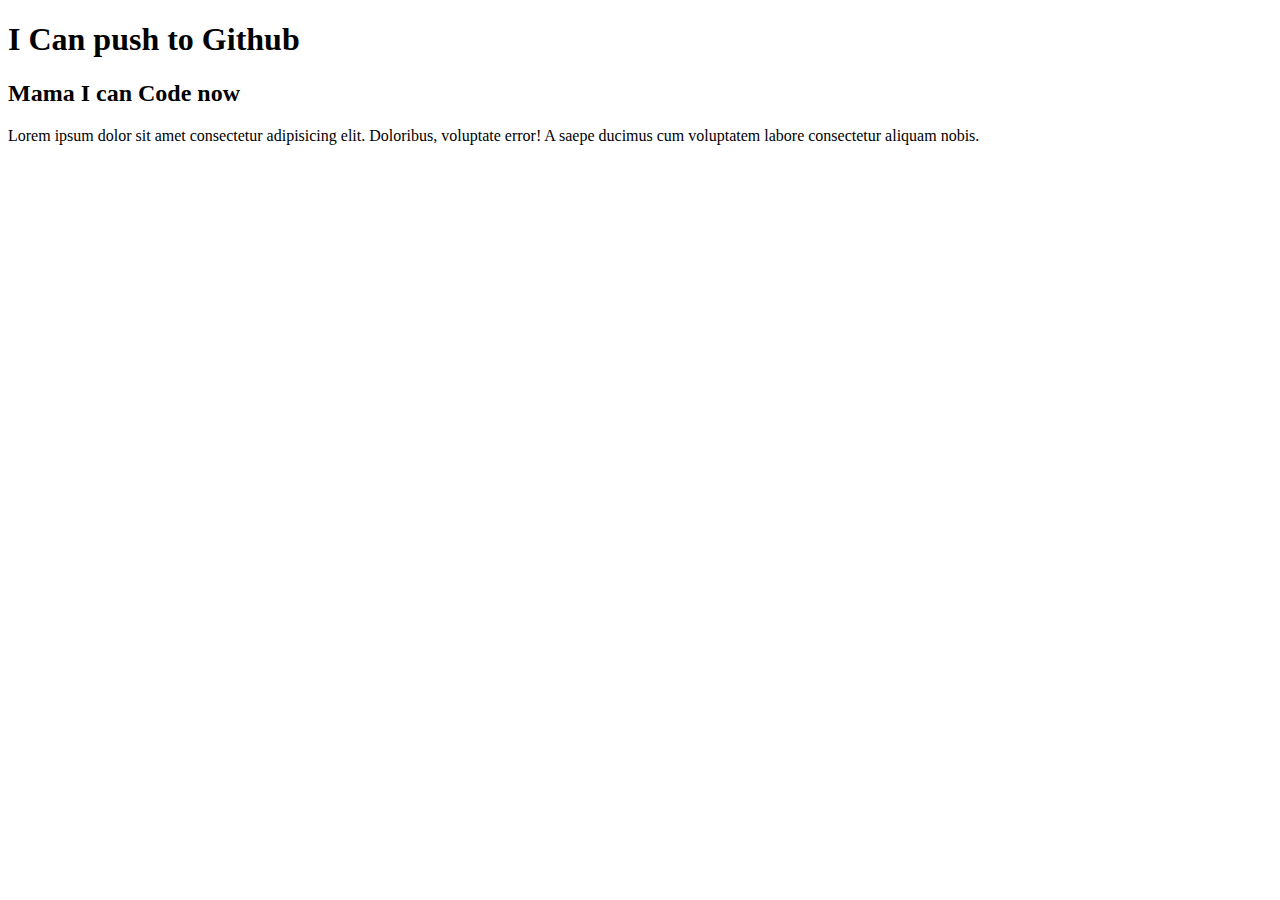
==== index.html @ 7386c1c9 "added header" ====
<!DOCTYPE html>
<html lang="en">

<head>
    <meta charset="UTF-8">
    <meta http-equiv="X-UA-Compatible" content="IE=edge">
    <meta name="viewport" content="width=device-width, initial-scale=1.0">
    <title>My Second Ripo Github Code</title>
</head>

<body>

    <h1>I Can push to Github</h1>
    <h2>Mama I can Code now</h2>
    <p>Lorem ipsum dolor sit amet consectetur adipisicing elit. Doloribus, voluptate error! A saepe ducimus cum
        voluptatem labore consectetur aliquam nobis.</p>

</body>

</html>
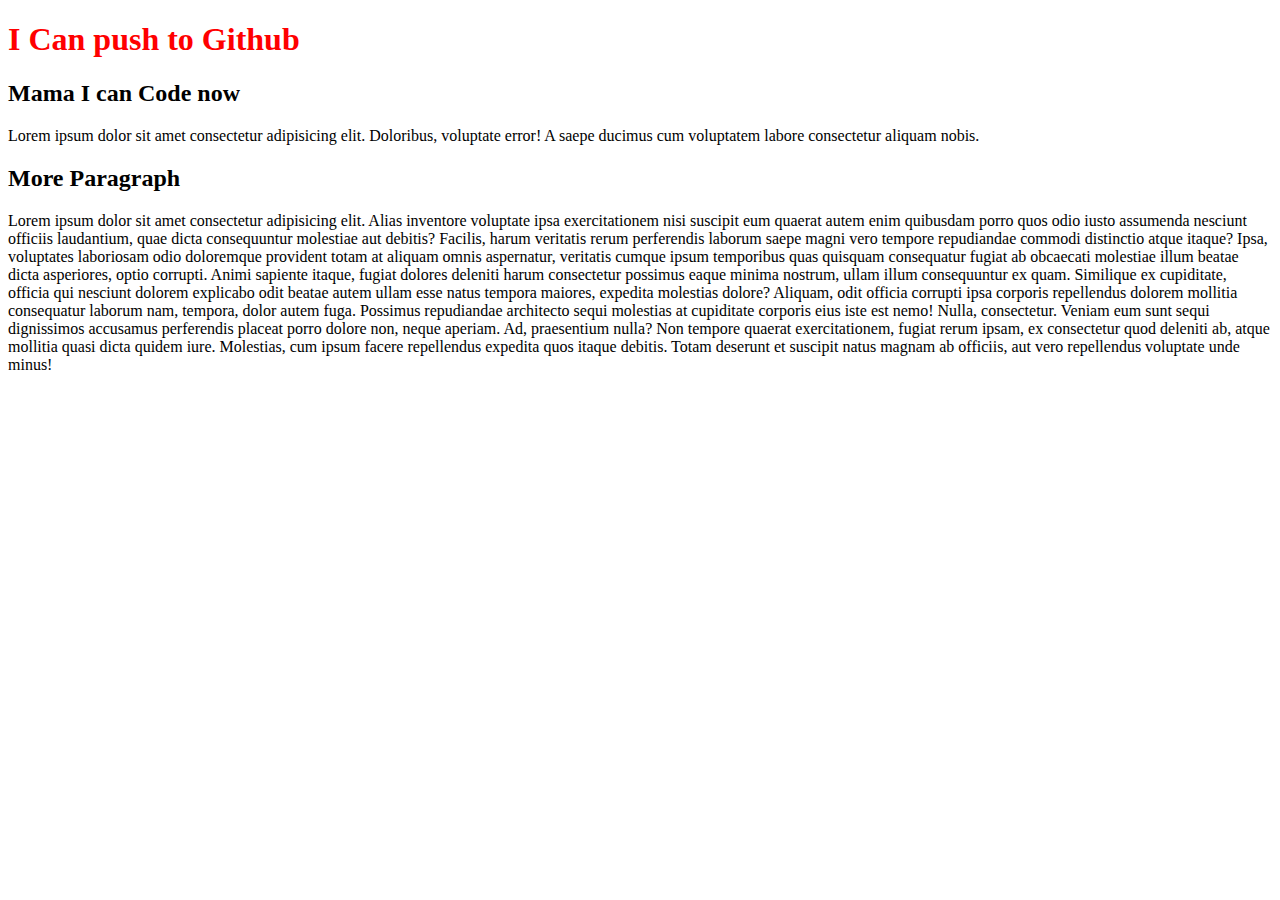
==== commit 06bb4533: "style added" ====
--- a/index.html
+++ b/index.html
@@ -6,6 +6,7 @@
     <meta http-equiv="X-UA-Compatible" content="IE=edge">
     <meta name="viewport" content="width=device-width, initial-scale=1.0">
     <title>My Second Ripo Github Code</title>
+    <link rel="stylesheet" href="style.css">
 </head>
 
 <body>
@@ -15,6 +16,23 @@
     <p>Lorem ipsum dolor sit amet consectetur adipisicing elit. Doloribus, voluptate error! A saepe ducimus cum
         voluptatem labore consectetur aliquam nobis.</p>
 
+    <h2>More Paragraph</h2>
+    <p>Lorem ipsum dolor sit amet consectetur adipisicing elit. Alias inventore voluptate ipsa exercitationem nisi
+        suscipit eum quaerat autem enim quibusdam porro quos odio iusto assumenda nesciunt officiis laudantium, quae
+        dicta consequuntur molestiae aut debitis? Facilis, harum veritatis rerum perferendis laborum saepe magni vero
+        tempore repudiandae commodi distinctio atque itaque? Ipsa, voluptates laboriosam odio doloremque provident totam
+        at aliquam omnis aspernatur, veritatis cumque ipsum temporibus quas quisquam consequatur fugiat ab obcaecati
+        molestiae illum beatae dicta asperiores, optio corrupti. Animi sapiente itaque, fugiat dolores deleniti harum
+        consectetur possimus eaque minima nostrum, ullam illum consequuntur ex quam. Similique ex cupiditate, officia
+        qui nesciunt dolorem explicabo odit beatae autem ullam esse natus tempora maiores, expedita molestias dolore?
+        Aliquam, odit officia corrupti ipsa corporis repellendus dolorem mollitia consequatur laborum nam, tempora,
+        dolor autem fuga. Possimus repudiandae architecto sequi molestias at cupiditate corporis eius iste est nemo!
+        Nulla, consectetur. Veniam eum sunt sequi dignissimos accusamus perferendis placeat porro dolore non, neque
+        aperiam. Ad, praesentium nulla? Non tempore quaerat exercitationem, fugiat rerum ipsam, ex consectetur quod
+        deleniti ab, atque mollitia quasi dicta quidem iure. Molestias, cum ipsum facere repellendus expedita quos
+        itaque debitis. Totam deserunt et suscipit natus magnam ab officiis, aut vero repellendus voluptate unde minus!
+    </p>
+
 </body>
 
 </html>--- a/style.css
+++ b/style.css
@@ -0,0 +1,3 @@
+h1{
+    color: red;
+}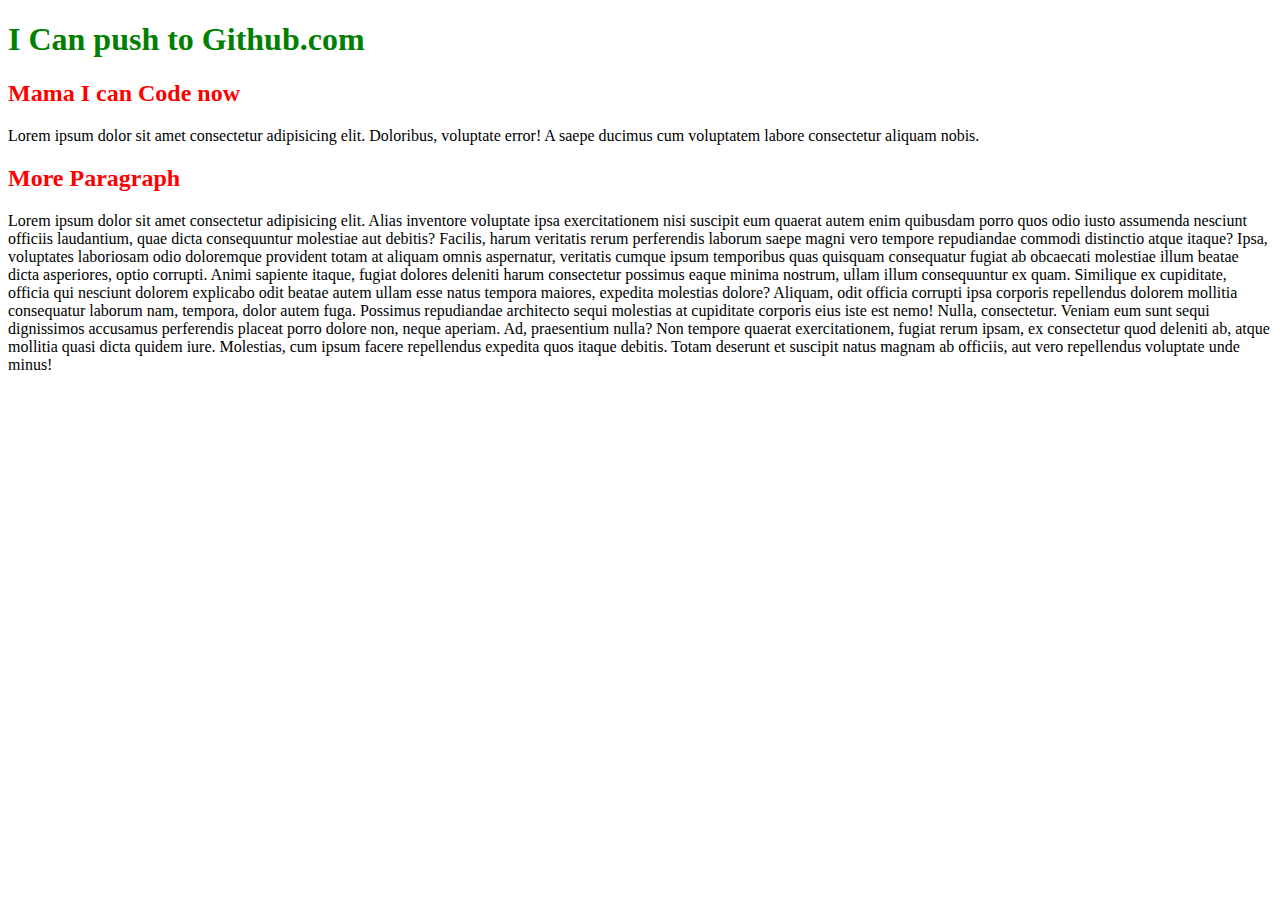
==== commit 38d7a2a4: "some changed" ====
--- a/index.html
+++ b/index.html
@@ -11,26 +11,18 @@
 
 <body>
 
-    <h1>I Can push to Github</h1>
+    <h1>I Can push to Github.com</h1>
     <h2>Mama I can Code now</h2>
-    <p>Lorem ipsum dolor sit amet consectetur adipisicing elit. Doloribus, voluptate error! A saepe ducimus cum
-        voluptatem labore consectetur aliquam nobis.</p>
+    <p>Lorem ipsum dolor sit amet consectetur adipisicing elit. Doloribus, voluptate error! A saepe ducimus cum voluptatem labore consectetur aliquam nobis.</p>
 
     <h2>More Paragraph</h2>
-    <p>Lorem ipsum dolor sit amet consectetur adipisicing elit. Alias inventore voluptate ipsa exercitationem nisi
-        suscipit eum quaerat autem enim quibusdam porro quos odio iusto assumenda nesciunt officiis laudantium, quae
-        dicta consequuntur molestiae aut debitis? Facilis, harum veritatis rerum perferendis laborum saepe magni vero
-        tempore repudiandae commodi distinctio atque itaque? Ipsa, voluptates laboriosam odio doloremque provident totam
-        at aliquam omnis aspernatur, veritatis cumque ipsum temporibus quas quisquam consequatur fugiat ab obcaecati
-        molestiae illum beatae dicta asperiores, optio corrupti. Animi sapiente itaque, fugiat dolores deleniti harum
-        consectetur possimus eaque minima nostrum, ullam illum consequuntur ex quam. Similique ex cupiditate, officia
-        qui nesciunt dolorem explicabo odit beatae autem ullam esse natus tempora maiores, expedita molestias dolore?
-        Aliquam, odit officia corrupti ipsa corporis repellendus dolorem mollitia consequatur laborum nam, tempora,
-        dolor autem fuga. Possimus repudiandae architecto sequi molestias at cupiditate corporis eius iste est nemo!
-        Nulla, consectetur. Veniam eum sunt sequi dignissimos accusamus perferendis placeat porro dolore non, neque
-        aperiam. Ad, praesentium nulla? Non tempore quaerat exercitationem, fugiat rerum ipsam, ex consectetur quod
-        deleniti ab, atque mollitia quasi dicta quidem iure. Molestias, cum ipsum facere repellendus expedita quos
-        itaque debitis. Totam deserunt et suscipit natus magnam ab officiis, aut vero repellendus voluptate unde minus!
+    <p>Lorem ipsum dolor sit amet consectetur adipisicing elit. Alias inventore voluptate ipsa exercitationem nisi suscipit eum quaerat autem enim quibusdam porro quos odio iusto assumenda nesciunt officiis laudantium, quae dicta consequuntur molestiae aut
+        debitis? Facilis, harum veritatis rerum perferendis laborum saepe magni vero tempore repudiandae commodi distinctio atque itaque? Ipsa, voluptates laboriosam odio doloremque provident totam at aliquam omnis aspernatur, veritatis cumque ipsum temporibus
+        quas quisquam consequatur fugiat ab obcaecati molestiae illum beatae dicta asperiores, optio corrupti. Animi sapiente itaque, fugiat dolores deleniti harum consectetur possimus eaque minima nostrum, ullam illum consequuntur ex quam. Similique
+        ex cupiditate, officia qui nesciunt dolorem explicabo odit beatae autem ullam esse natus tempora maiores, expedita molestias dolore? Aliquam, odit officia corrupti ipsa corporis repellendus dolorem mollitia consequatur laborum nam, tempora, dolor
+        autem fuga. Possimus repudiandae architecto sequi molestias at cupiditate corporis eius iste est nemo! Nulla, consectetur. Veniam eum sunt sequi dignissimos accusamus perferendis placeat porro dolore non, neque aperiam. Ad, praesentium nulla?
+        Non tempore quaerat exercitationem, fugiat rerum ipsam, ex consectetur quod deleniti ab, atque mollitia quasi dicta quidem iure. Molestias, cum ipsum facere repellendus expedita quos itaque debitis. Totam deserunt et suscipit natus magnam ab officiis,
+        aut vero repellendus voluptate unde minus!
     </p>
 
 </body>
--- a/style.css
+++ b/style.css
@@ -1,3 +1,7 @@
-h1{
+h1 {
+    color: green;
+}
+
+h2 {
     color: red;
 }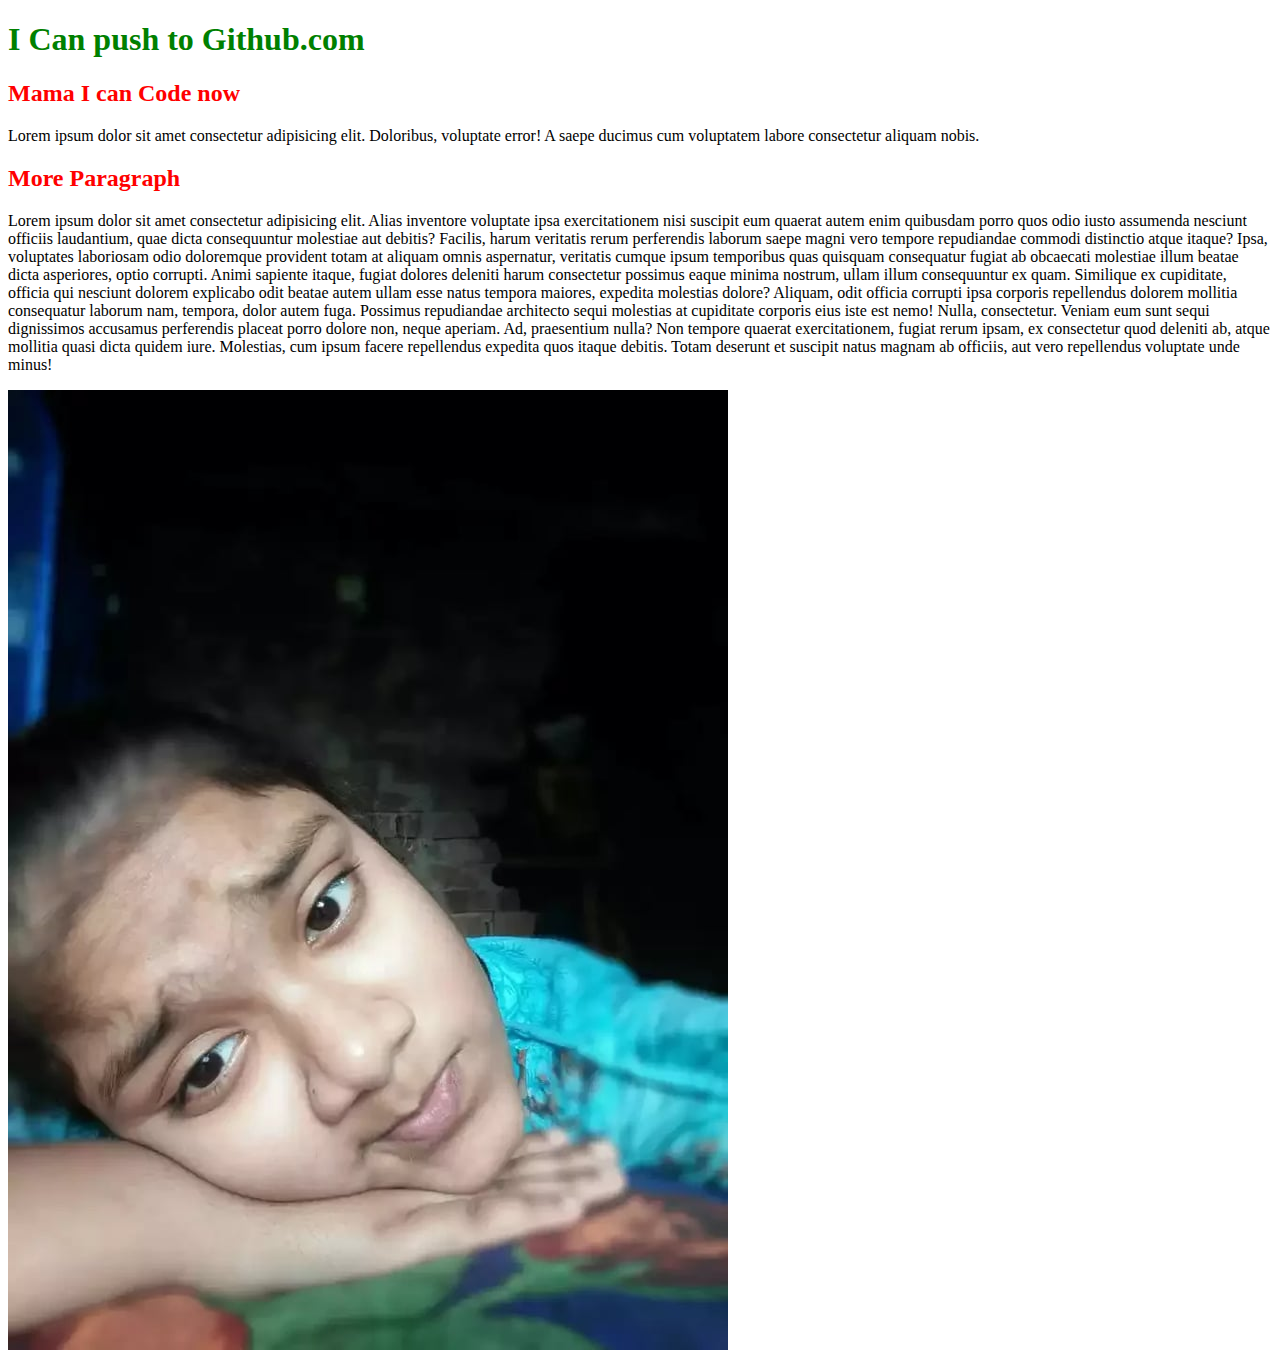
==== commit ce44386d: "added img" ====
--- a/index.html
+++ b/index.html
@@ -25,6 +25,8 @@
         aut vero repellendus voluptate unde minus!
     </p>
 
+    <img src="kali.jpg" alt="Image">
+
 </body>
 
 </html>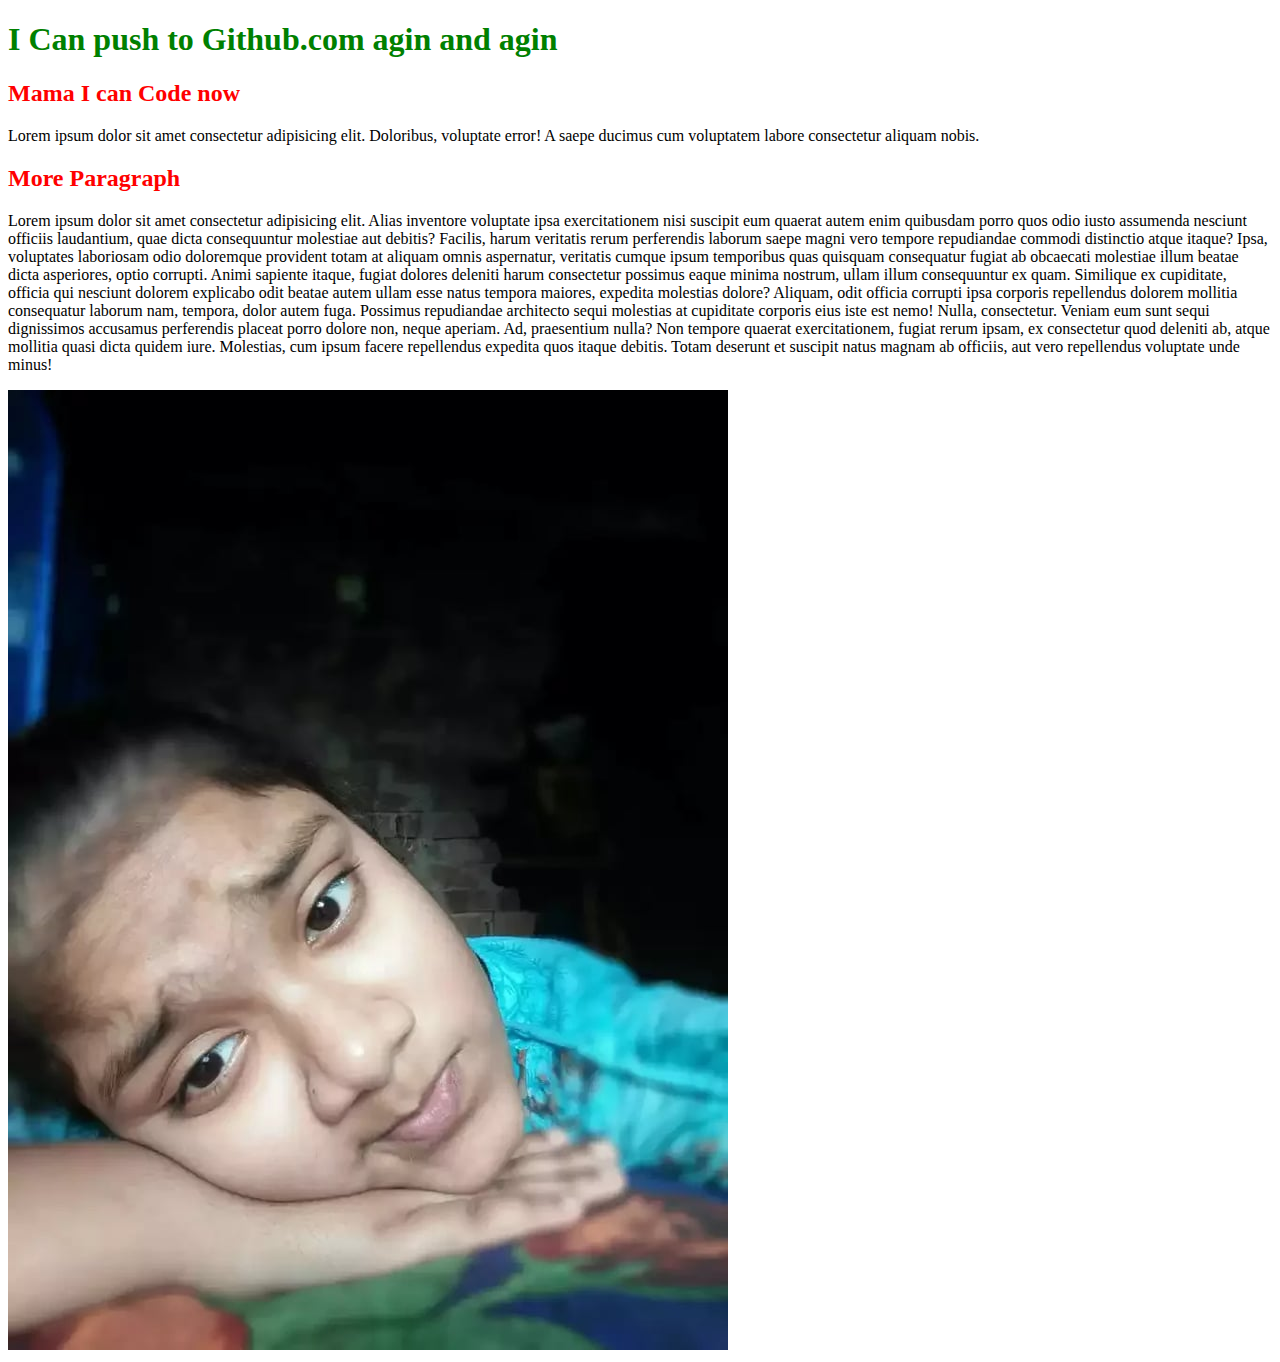
==== commit 5a47c4f2: "some change" ====
--- a/index.html
+++ b/index.html
@@ -11,7 +11,7 @@
 
 <body>
 
-    <h1>I Can push to Github.com</h1>
+    <h1>I Can push to Github.com agin and agin</h1>
     <h2>Mama I can Code now</h2>
     <p>Lorem ipsum dolor sit amet consectetur adipisicing elit. Doloribus, voluptate error! A saepe ducimus cum voluptatem labore consectetur aliquam nobis.</p>
 
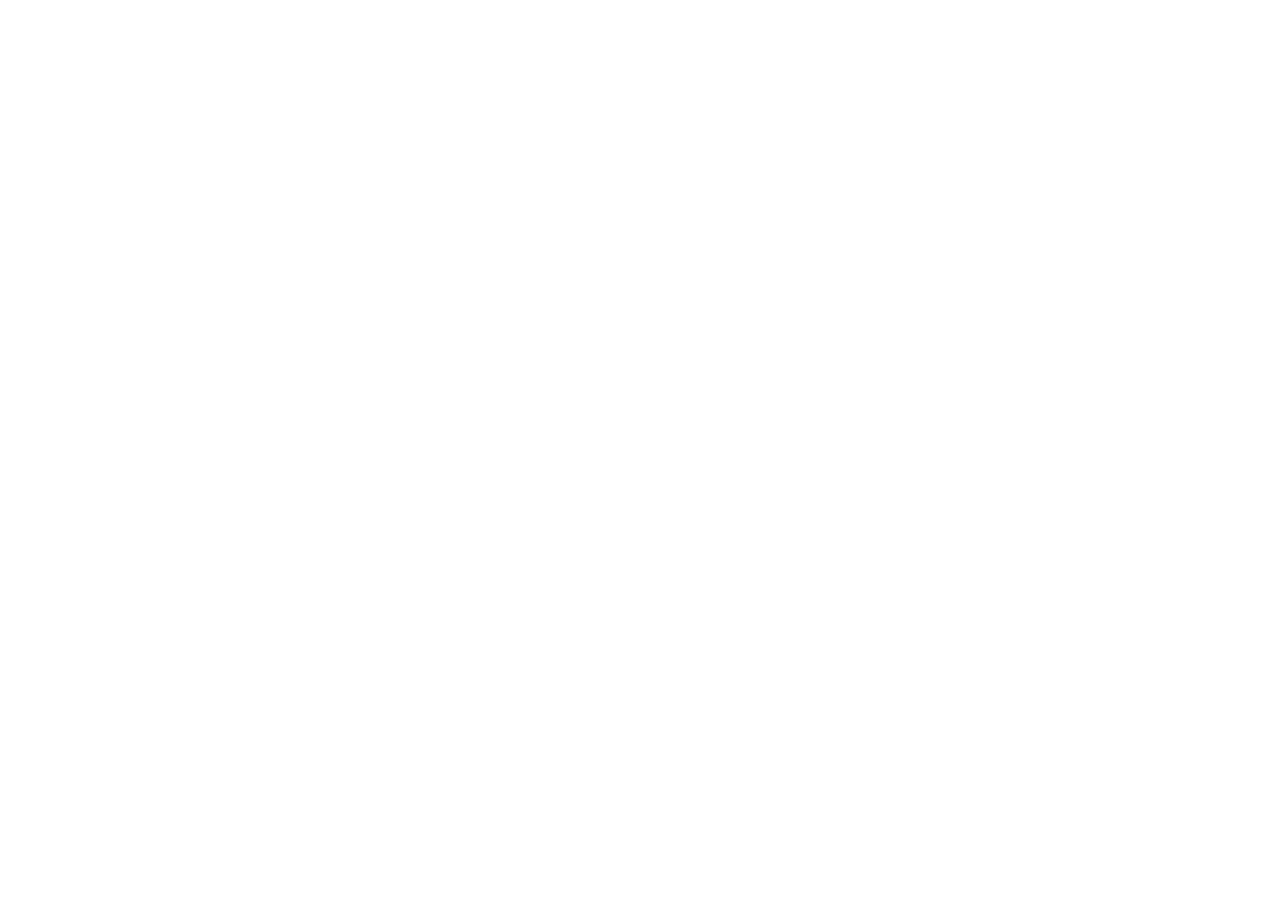
==== commit 0672f88d: "commit" ====
--- a/index.html
+++ b/index.html
@@ -11,21 +11,9 @@
 
 <body>
 
-    <h1>I Can push to Github.com agin and agin</h1>
-    <h2>Mama I can Code now</h2>
-    <p>Lorem ipsum dolor sit amet consectetur adipisicing elit. Doloribus, voluptate error! A saepe ducimus cum voluptatem labore consectetur aliquam nobis.</p>
 
-    <h2>More Paragraph</h2>
-    <p>Lorem ipsum dolor sit amet consectetur adipisicing elit. Alias inventore voluptate ipsa exercitationem nisi suscipit eum quaerat autem enim quibusdam porro quos odio iusto assumenda nesciunt officiis laudantium, quae dicta consequuntur molestiae aut
-        debitis? Facilis, harum veritatis rerum perferendis laborum saepe magni vero tempore repudiandae commodi distinctio atque itaque? Ipsa, voluptates laboriosam odio doloremque provident totam at aliquam omnis aspernatur, veritatis cumque ipsum temporibus
-        quas quisquam consequatur fugiat ab obcaecati molestiae illum beatae dicta asperiores, optio corrupti. Animi sapiente itaque, fugiat dolores deleniti harum consectetur possimus eaque minima nostrum, ullam illum consequuntur ex quam. Similique
-        ex cupiditate, officia qui nesciunt dolorem explicabo odit beatae autem ullam esse natus tempora maiores, expedita molestias dolore? Aliquam, odit officia corrupti ipsa corporis repellendus dolorem mollitia consequatur laborum nam, tempora, dolor
-        autem fuga. Possimus repudiandae architecto sequi molestias at cupiditate corporis eius iste est nemo! Nulla, consectetur. Veniam eum sunt sequi dignissimos accusamus perferendis placeat porro dolore non, neque aperiam. Ad, praesentium nulla?
-        Non tempore quaerat exercitationem, fugiat rerum ipsam, ex consectetur quod deleniti ab, atque mollitia quasi dicta quidem iure. Molestias, cum ipsum facere repellendus expedita quos itaque debitis. Totam deserunt et suscipit natus magnam ab officiis,
-        aut vero repellendus voluptate unde minus!
-    </p>
+    
 
-    <img src="kali.jpg" alt="Image">
 
 </body>
 
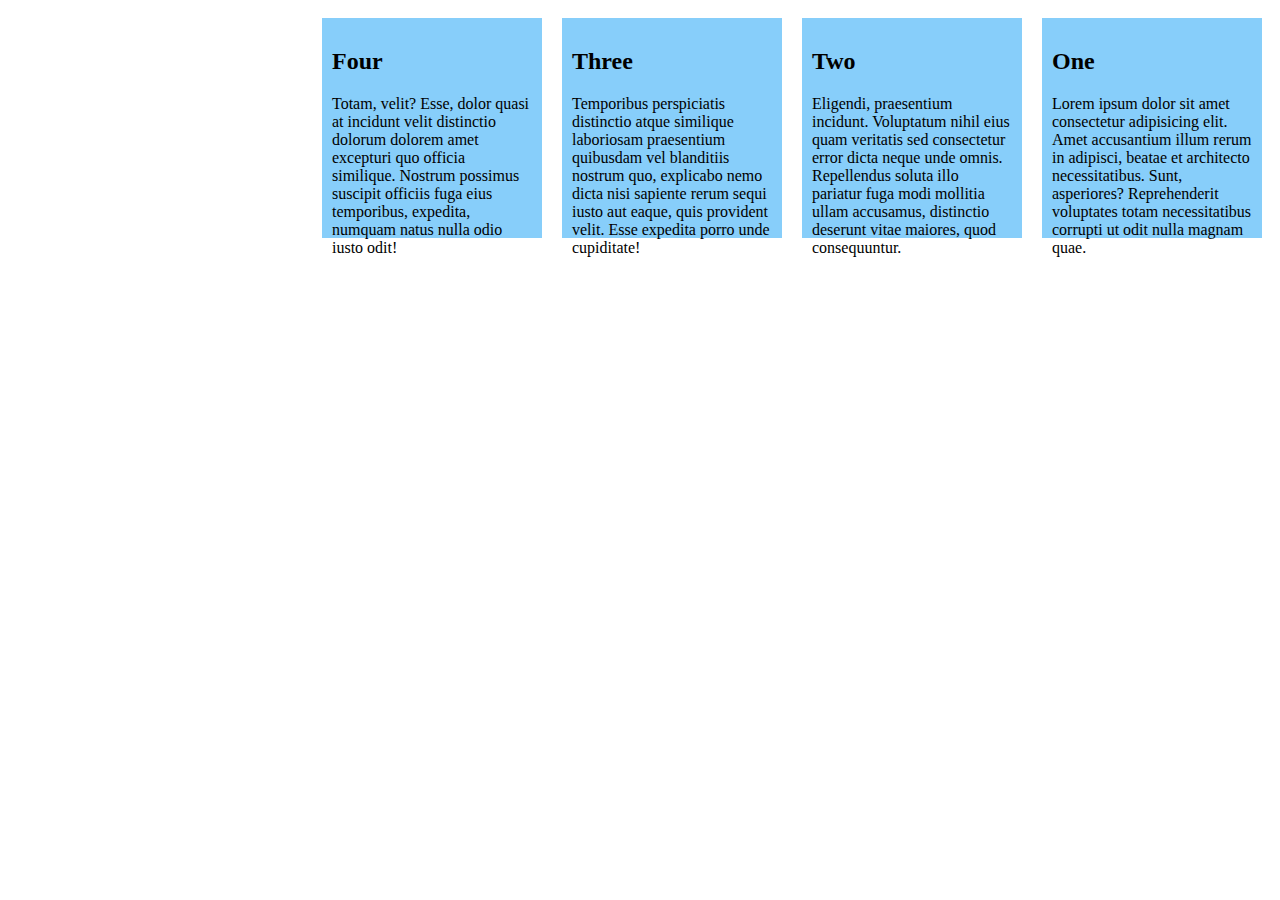
==== commit f906700c: "commit" ====
--- a/index.html
+++ b/index.html
@@ -12,7 +12,34 @@
 <body>
 
 
-    
+    <div class="container">
+        <div class="box">
+            <h2>One</h2>
+            <p>Lorem ipsum dolor sit amet consectetur adipisicing elit. Amet accusantium illum rerum in adipisci, beatae
+                et architecto necessitatibus. Sunt, asperiores? Reprehenderit voluptates totam necessitatibus corrupti
+                ut odit nulla magnam quae.</p>
+        </div>
+        <div class="box">
+            <h2>Two</h2>
+            <p>Eligendi, praesentium incidunt. Voluptatum nihil eius quam veritatis sed consectetur error dicta neque
+                unde omnis. Repellendus soluta illo pariatur fuga modi mollitia ullam accusamus, distinctio deserunt
+                vitae maiores, quod consequuntur.</p>
+        </div>
+        <div class="box">
+            <h2>Three</h2>
+
+            <p>Temporibus perspiciatis distinctio atque similique laboriosam praesentium quibusdam vel blanditiis
+                nostrum quo, explicabo nemo dicta nisi sapiente rerum sequi iusto aut eaque, quis provident velit. Esse
+                expedita porro unde cupiditate!</p>
+        </div>
+        <div class="box">
+            <h2>Four</h2>
+
+            <p>Totam, velit? Esse, dolor quasi at incidunt velit distinctio dolorum dolorem amet excepturi quo officia
+                similique. Nostrum possimus suscipit officiis fuga eius temporibus, expedita, numquam natus nulla odio
+                iusto odit!</p>
+        </div>
+    </div>
 
 
 </body>
--- a/style.css
+++ b/style.css
@@ -1,7 +1,10 @@
-h1 {
-    color: green;
+.container{
+    /* display: flex; */
 }
-
-h2 {
-    color: red;
+.box{
+    width: 200px;
+    float: right;
+    height: 200px;background-color: lightskyblue;
+    padding: 10px;
+    margin: 10px;
 }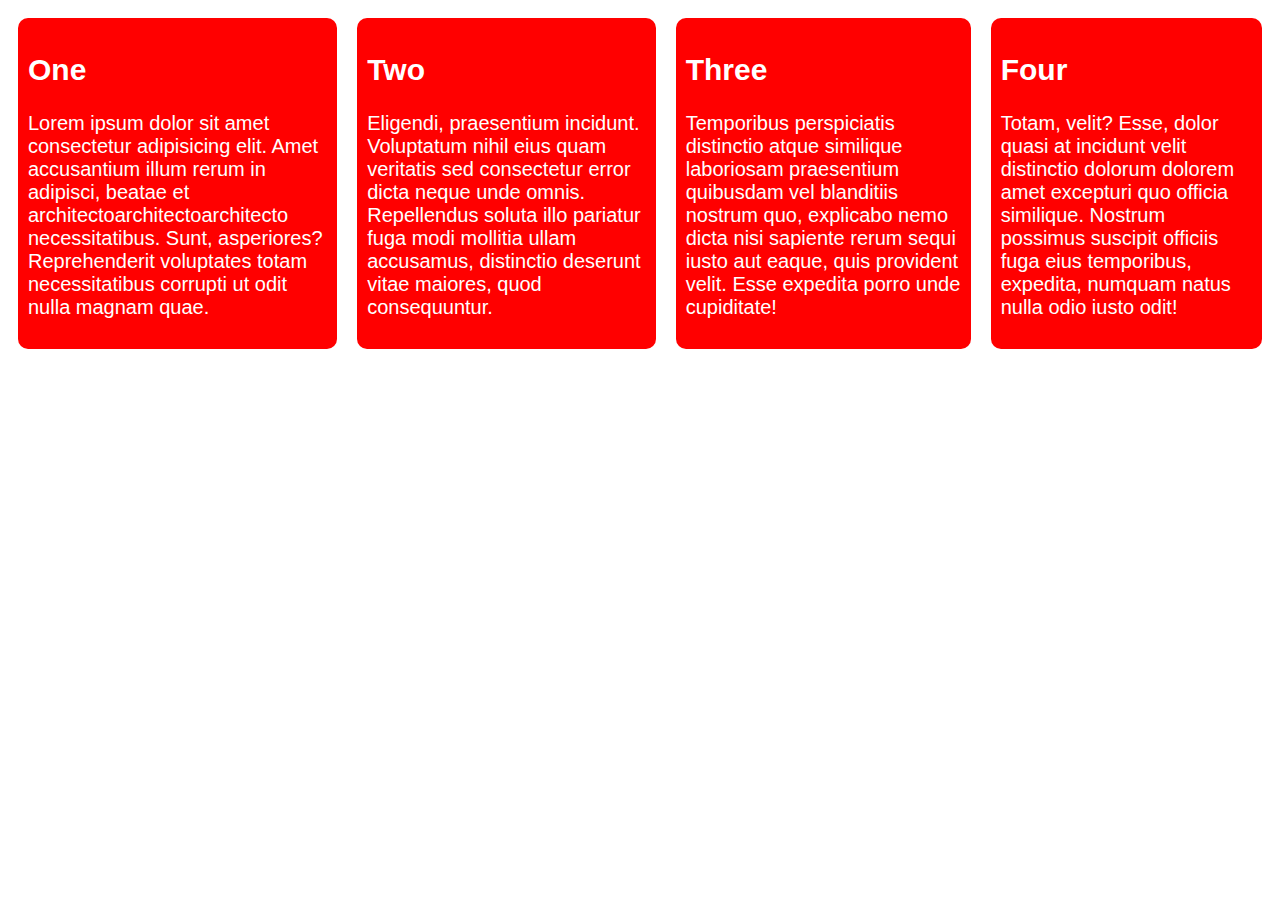
==== commit e9efc7a3: "commit" ====
--- a/index.html
+++ b/index.html
@@ -6,7 +6,20 @@
     <meta http-equiv="X-UA-Compatible" content="IE=edge">
     <meta name="viewport" content="width=device-width, initial-scale=1.0">
     <title>My Second Ripo Github Code</title>
-    <link rel="stylesheet" href="style.css">
+    <style>
+        .container{
+            display: flex;
+        }
+        .box{
+            float: left;
+            background: red;
+            color: #fff;
+            padding: 10px;
+            margin: 10px;border-radius: 10px;
+            font-family: Arial, Helvetica, sans-serif;
+            font-size: 20px;
+        }
+    </style>
 </head>
 
 <body>
@@ -16,7 +29,7 @@
         <div class="box">
             <h2>One</h2>
             <p>Lorem ipsum dolor sit amet consectetur adipisicing elit. Amet accusantium illum rerum in adipisci, beatae
-                et architecto necessitatibus. Sunt, asperiores? Reprehenderit voluptates totam necessitatibus corrupti
+                et architectoarchitectoarchitecto necessitatibus. Sunt, asperiores? Reprehenderit voluptates totam necessitatibus corrupti
                 ut odit nulla magnam quae.</p>
         </div>
         <div class="box">
